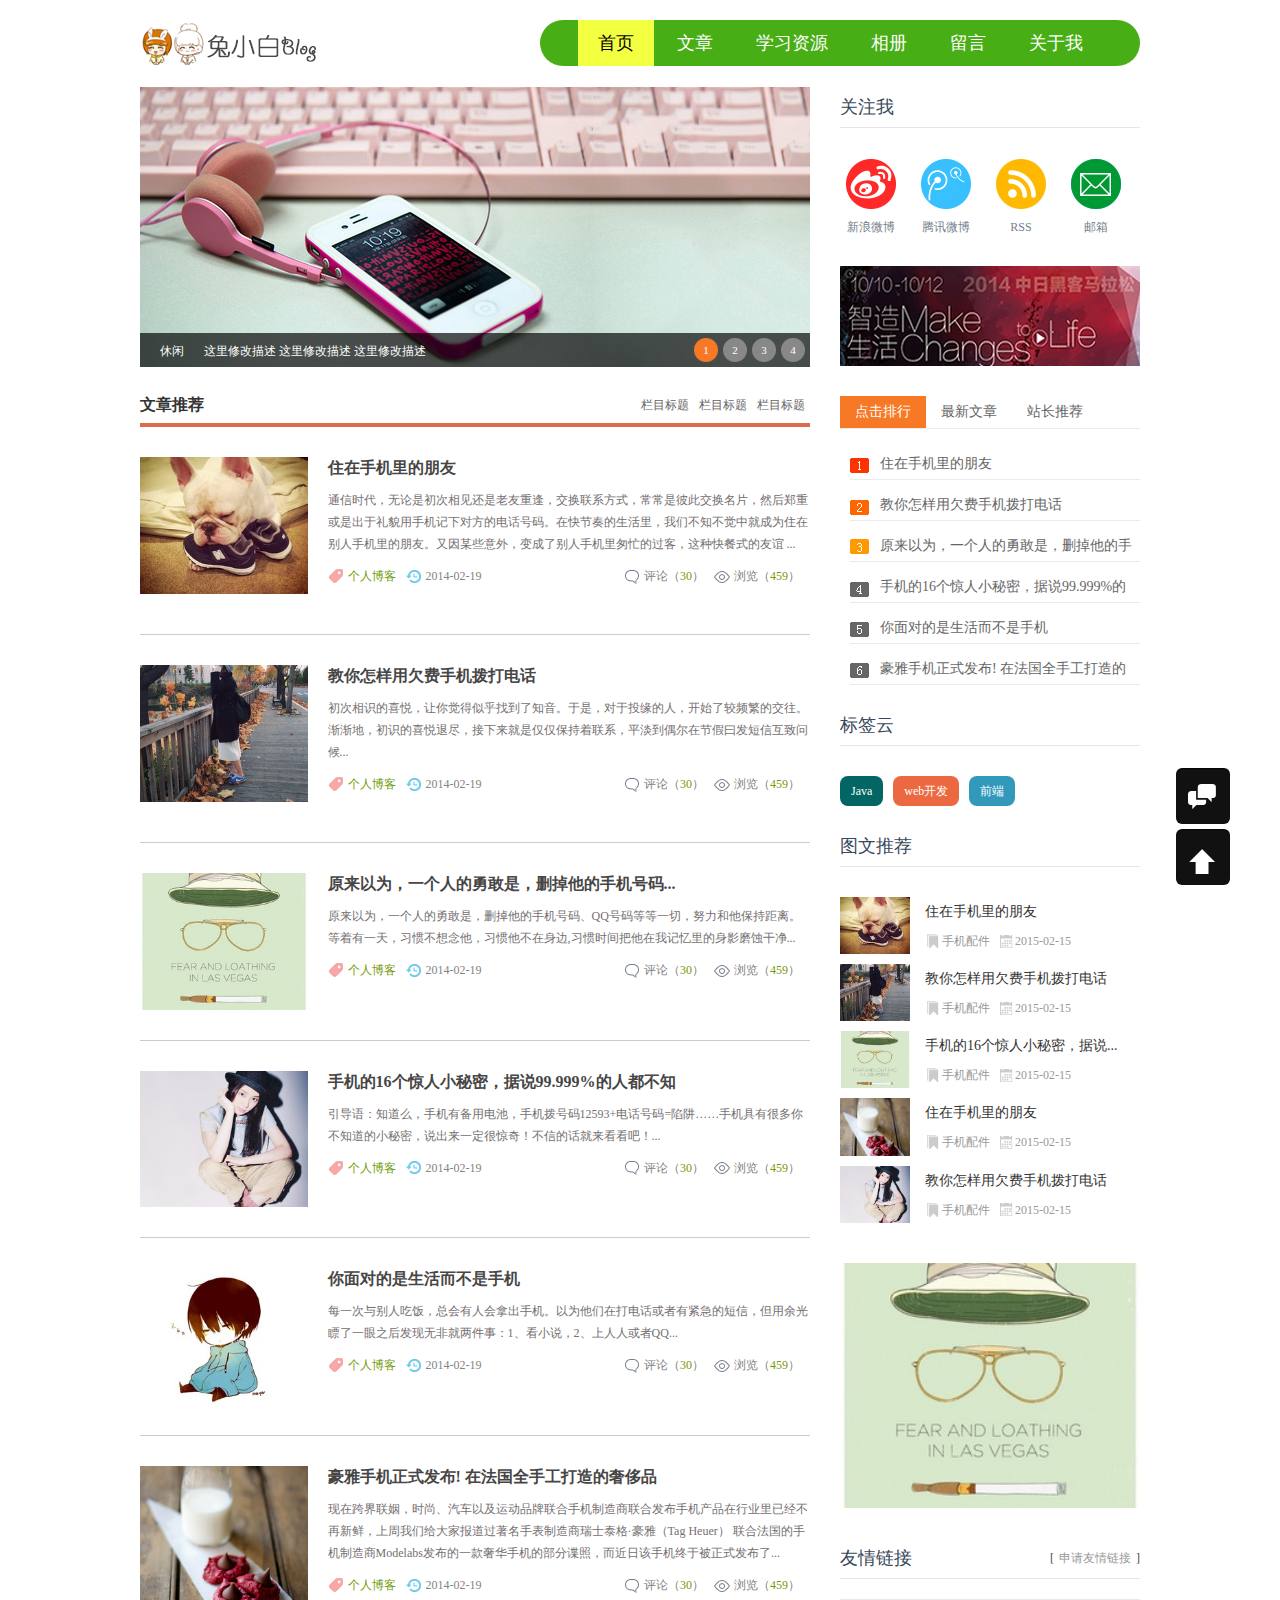
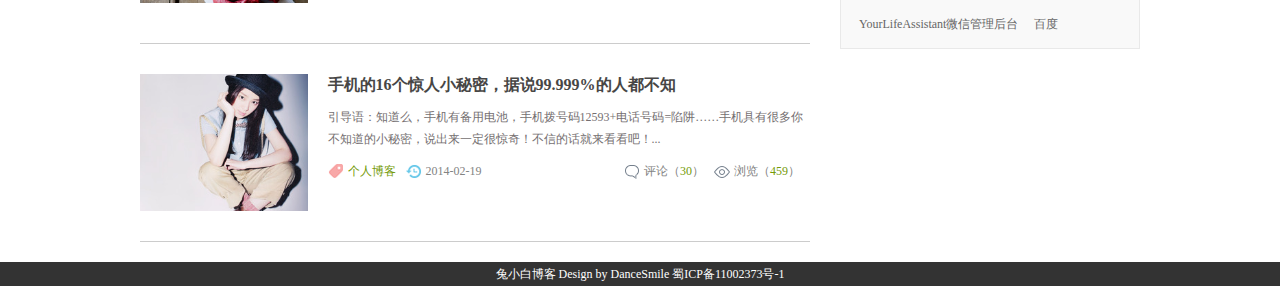
==== html/index.html @ 6f6b0cea "添加博客模版 准备开发" ====
<!doctype html>
<html>
<head>
<meta charset="gb2312">
<title>�Գ����˲���</title>
<meta name="keywords" content="" />
<meta name="description" content="" />
<link href="css/base.css" rel="stylesheet">
<link href="css/index.css" rel="stylesheet">
<script type="text/javascript" src="js/jquery.min.js"></script>
<script type="text/javascript" src="js/sliders.js"></script>
<!--[if lt IE 9]>
<script src="js/modernizr.js"></script>
<![endif]-->
<!-- ���ض������� begin -->
<script type="text/javascript" src="js/up/jquery.js"></script>
<script type="text/javascript" src="js/up/js.js"></script>
<!-- ���ض������� end-->
</head>
<body>
<header>
  <div class="logo f_l"> <a href="/"><img src="images/logo.png"></a> </div>
  <nav id="topnav" class="f_r">
    <ul>
      <a href="index.html" target="_blank">��ҳ</a> <a href="articles.html" target="_blank">����</a> <a href="a.html" target="_blank">ѧϰ��Դ</a> <a href="c.html" target="_blank">���</a> <a href="b.html" target="_blank">����</a> <a href="about_me.html" target="_self">������</a>
    </ul>
    <script src="js/nav.js"></script> 
  </nav>
</header>
<article>
  <div class="l_box f_l">
    <div class="banner">
      <div id="slide-holder">
        <div id="slide-runner"> <a href="#" target="_blank"><img id="slide-img-1" src="images/a1.jpg"  alt="" /></a> <a href="#" target="_blank"><img id="slide-img-2" src="images/a2.jpg"  alt="" /></a> <a href="#" target="_blank"><img id="slide-img-3" src="images/a3.jpg"  alt="" /></a> <a href="#" target="_blank"><img id="slide-img-4" src="images/a4.jpg"  alt="" /></a>
          <div id="slide-controls">
            <p id="slide-client" class="text"><strong></strong><span></span></p>
            <p id="slide-desc" class="text"></p>
            <p id="slide-nav"></p>
          </div>
        </div>
      </div>
      <script>
	  if(!window.slider) {
		var slider={};
	}

	slider.data= [
    {
        "id":"slide-img-1", // ��slide-runner�е�img��ǩid��Ӧ
        "client":"����",
        "desc":"�����޸����� �����޸����� �����޸�����" //�����޸�����
    },
    {
        "id":"slide-img-2",
        "client":"����",
        "desc":"add your description here"
    },
    {
        "id":"slide-img-3",
        "client":"ѧϰ",
        "desc":"add your description here"
    },
    {
        "id":"slide-img-4",
        "client":"��̸",
        "desc":"add your description here"
    } 
	];

	  </script> 
    </div>
    <!-- banner���� ���� -->
    <div class="topnews">
      <h2><span><a href="#" target="_blank">��Ŀ����</a><a href="#" target="_blank">��Ŀ����</a><a href="#" target="_blank">��Ŀ����</a></span><b>����</b>�Ƽ�</h2>
      <div class="blogs">
        <figure><img src="images/01.jpg"></figure>
        <ul>
          <h3><a href="/">ס���ֻ��������</a></h3>
          <p>ͨ��ʱ���������ǳ���������������ط꣬������ϵ��ʽ�������Ǳ˴˽�����Ƭ��Ȼ��֣�ػ��ǳ�����ò���ֻ����¶Է��ĵ绰���롣�ڿ�������������ǲ�֪�����оͳ�Ϊס�ڱ����ֻ�������ѡ�����ĳЩ���⣬����˱����ֻ����æ�Ĺ��ͣ����ֿ��ʽ������ ...</p>
          <p class="autor"><span class="lm f_l"><a href="/">���˲���</a></span><span class="dtime f_l">2014-02-19</span><span class="viewnum f_r">�����<a href="/">459</a>��</span><span class="pingl f_r">���ۣ�<a href="/">30</a>��</span></p>
        </ul>
      </div>
      <div class="blogs">
        <figure><img src="images/02.jpg"></figure>
        <ul>
          <h3><a href="/">����������Ƿ���ֻ�����绰</a></h3>
          <p>������ʶ��ϲ�ã���������ƺ��ҵ���֪�������ǣ�����ͶԵ���ˣ���ʼ�˽�Ƶ���Ľ����������أ���ʶ��ϲ���˾������������ǽ�����������ϵ��ƽ����ż���ڽڼ�Ի�����Ż����ʺ�...</p>
          <p class="autor"><span class="lm f_l"><a href="/">���˲���</a></span><span class="dtime f_l">2014-02-19</span><span class="viewnum f_r">�����<a href="/">459</a>��</span><span class="pingl f_r">���ۣ�<a href="/">30</a>��</span></p>
        </ul>
      </div>
      <div class="blogs">
        <figure><img src="images/03.jpg"></figure>
        <ul>
          <h3><a href="/">ԭ����Ϊ��һ���˵��¸��ǣ�ɾ�������ֻ�����...</a></h3>
          <p>ԭ����Ϊ��һ���˵��¸��ǣ�ɾ�������ֻ����롢QQ����ȵ�һ�У�Ŭ���������־��롣������һ�죬ϰ�߲���������ϰ������������,ϰ��ʱ��������Ҽ��������Ӱĥʴ�ɾ�... </p>
          <p class="autor"><span class="lm f_l"><a href="/">���˲���</a></span><span class="dtime f_l">2014-02-19</span><span class="viewnum f_r">�����<a href="/">459</a>��</span><span class="pingl f_r">���ۣ�<a href="/">30</a>��</span></p>
        </ul>
      </div>
      <div class="blogs">
        <figure><img src="images/04.jpg"></figure>
        <ul>
          <h3><a href="/">�ֻ���16������С���ܣ���˵99.999%���˶���֪</a></h3>
          <p>�����֪��ô���ֻ��б��õ�أ��ֻ�������12593+�绰����=���塭���ֻ����кܶ��㲻֪����С���ܣ�˵����һ���ܾ��棡���ŵĻ����������ɣ�...</p>
          <p class="autor"><span class="lm f_l"><a href="/">���˲���</a></span><span class="dtime f_l">2014-02-19</span><span class="viewnum f_r">�����<a href="/">459</a>��</span><span class="pingl f_r">���ۣ�<a href="/">30</a>��</span></p>
        </ul>
      </div>
      <div class="blogs">
        <figure><img src="images/05.jpg"></figure>
        <ul>
          <h3><a href="/">����Ե�������������ֻ�</a></h3>
          <p>ÿһ������˳Է����ܻ����˻��ó��ֻ�����Ϊ�����ڴ�绰�����н����Ķ��ţ�����������һ��֮�����޷Ǿ������£�1����С˵��2�������˻���QQ...</p>
          <p class="autor"><span class="lm f_l"><a href="/">���˲���</a></span><span class="dtime f_l">2014-02-19</span><span class="viewnum f_r">�����<a href="/">459</a>��</span><span class="pingl f_r">���ۣ�<a href="/">30</a>��</span></p>
        </ul>
      </div>
      <div class="blogs">
        <figure><img src="images/06.jpg"></figure>
        <ul>
          <h3><a href="/">�����ֻ���ʽ����! �ڷ���ȫ�ֹ�������ݳ�Ʒ</a></h3>
          <p>���ڿ��������ʱ�С������Լ��˶�Ʒ�������ֻ����������Ϸ����ֻ���Ʒ����ҵ���Ѿ��������ʣ��������Ǹ���ұ����������ֱ���������ʿ̩�񡤺��ţ�Tag Heuer�� ���Ϸ������ֻ�������Modelabs������һ���ݻ��ֻ��Ĳ��ֵ��գ������ո��ֻ����ڱ���ʽ������...</p>
          <p class="autor"><span class="lm f_l"><a href="/">���˲���</a></span><span class="dtime f_l">2014-02-19</span><span class="viewnum f_r">�����<a href="/">459</a>��</span><span class="pingl f_r">���ۣ�<a href="/">30</a>��</span></p>
        </ul>
      </div>
      <div class="blogs">
        <figure><img src="images/04.jpg"></figure>
        <ul>
          <h3><a href="/">�ֻ���16������С���ܣ���˵99.999%���˶���֪</a></h3>
          <p>�����֪��ô���ֻ��б��õ�أ��ֻ�������12593+�绰����=���塭���ֻ����кܶ��㲻֪����С���ܣ�˵����һ���ܾ��棡���ŵĻ����������ɣ�...</p>
          <p class="autor"><span class="lm f_l"><a href="/">���˲���</a></span><span class="dtime f_l">2014-02-19</span><span class="viewnum f_r">�����<a href="/">459</a>��</span><span class="pingl f_r">���ۣ�<a href="/">30</a>��</span></p>
        </ul>
      </div>
    </div>
  </div>
  <div class="r_box f_r">
    <div class="tit01">
      <h3>��ע��</h3>
      <div class="gzwm">
        <ul>
          <li><a class="xlwb" href="#" target="_blank">����΢��</a></li>
          <li><a class="txwb" href="#" target="_blank">��Ѷ΢��</a></li>
          <li><a class="rss" href="portal.php?mod=rss" target="_blank">RSS</a></li>
          <li><a class="wx" href="mailto:admin@admin.com">����</a></li>
        </ul>
      </div>
    </div>
    <!--tit01 end-->
    <div class="ad300x100"> <img src="images/ad300x100.jpg"> </div>
    <div class="moreSelect" id="lp_right_select"> 
      <script>
window.onload = function ()
{
	var oLi = document.getElementById("tab").getElementsByTagName("li");
	var oUl = document.getElementById("ms-main").getElementsByTagName("div");
	
	for(var i = 0; i < oLi.length; i++)
	{
		oLi[i].index = i;
		oLi[i].onmouseover = function ()
		{
			for(var n = 0; n < oLi.length; n++) oLi[n].className="";
			this.className = "cur";
			for(var n = 0; n < oUl.length; n++) oUl[n].style.display = "none";
			oUl[this.index].style.display = "block"
		}	
	}
}
</script>
      <div class="ms-top">
        <ul class="hd" id="tab">
          <li class="cur"><a href="/">�������</a></li>
          <li><a href="/">��������</a></li>
          <li><a href="/">վ���Ƽ�</a></li>
        </ul>
      </div>
      <div class="ms-main" id="ms-main">
        <div style="display: block;" class="bd bd-news" >
          <ul>
            <li><a href="#" target="_blank">ס���ֻ��������</a></li>
            <li><a href="#" target="_blank">����������Ƿ���ֻ�����绰</a></li>
            <li><a href="#" target="_blank">ԭ����Ϊ��һ���˵��¸��ǣ�ɾ�������ֻ�����...</a></li>
            <li><a href="#" target="_blank">�ֻ���16������С���ܣ���˵99.999%���˶���֪</a></li>
            <li><a href="#" target="_blank">����Ե�������������ֻ�</a></li>
            <li><a href="#" target="_blank">�����ֻ���ʽ����! �ڷ���ȫ�ֹ�������ݳ�Ʒ</a></li>
          </ul>
        </div>
        <div  class="bd bd-news">
          <ul>
            <li><a href="#" target="_blank">ԭ����Ϊ��һ���˵��¸��ǣ�ɾ�������ֻ�����...</a></li>
            <li><a href="#" target="_blank">�ֻ���16������С���ܣ���˵99.999%���˶���֪</a></li>
            <li><a href="#" target="_blank">ס���ֻ��������</a></li>
            <li><a href="#" target="_blank">����������Ƿ���ֻ�����绰</a></li>
            <li><a href="#" target="_blank">����Ե�������������ֻ�</a></li>
            <li><a href="#" target="_blank">�����ֻ���ʽ����! �ڷ���ȫ�ֹ�������ݳ�Ʒ</a></li>
          </ul>
        </div>
        <div class="bd bd-news">
          <ul>
            <li><a href="#" target="_blank">�ֻ���16������С���ܣ���˵99.999%���˶���֪</a></li>
            <li><a href="#" target="_blank">����Ե�������������ֻ�</a></li>
            <li><a href="#" target="_blank">ס���ֻ��������</a></li>
            <li><a href="#" target="_blank">�����ֻ���ʽ����! �ڷ���ȫ�ֹ�������ݳ�Ʒ</a></li>
            <li><a href="#" target="_blank">����������Ƿ���ֻ�����绰</a></li>
            <li><a href="#" target="_blank">ԭ����Ϊ��һ���˵��¸��ǣ�ɾ�������ֻ�����...</a></li>
          </ul>
        </div>
      </div>
      <!--ms-main end --> 
    </div>
    <!--�л��� moreSelect end -->
    
    <div class="cloud">
      <h3>��ǩ��</h3>
      <ul>
        <li><a href="/">Java</a></li>
        <li><a href="/">web����</a></li>
        <li><a href="/">ǰ��</a></li>
      </ul>
    </div>
    <div class="tuwen">
      <h3>ͼ���Ƽ�</h3>
      <ul>
        <li><a href="/"><img src="images/01.jpg"><b>ס���ֻ��������</b></a>
          <p><span class="tulanmu"><a href="/">�ֻ����</a></span><span class="tutime">2015-02-15</span></p>
        </li>
        <li><a href="/"><img src="images/02.jpg"><b>����������Ƿ���ֻ�����绰</b></a>
          <p><span class="tulanmu"><a href="/">�ֻ����</a></span><span class="tutime">2015-02-15</span></p>
        </li>
        <li><a href="#" title="�ֻ���16������С���ܣ���˵99.999%���˶���֪"><img src="images/03.jpg"><b>�ֻ���16������С���ܣ���˵...</b></a>
          <p><span class="tulanmu"><a href="/">�ֻ����</a></span><span class="tutime">2015-02-15</span></p>
        </li>
        <li><a href="/"><img src="images/06.jpg"><b>ס���ֻ��������</b></a>
          <p><span class="tulanmu"><a href="/">�ֻ����</a></span><span class="tutime">2015-02-15</span></p>
        </li>
        <li><a href="/"><img src="images/04.jpg"><b>����������Ƿ���ֻ�����绰</b></a>
          <p><span class="tulanmu"><a href="/">�ֻ����</a></span><span class="tutime">2015-02-15</span></p>
        </li>
      </ul>
    </div>
    <div class="ad"> <img src="images/03.jpg"> </div>
    <div class="links">
      <h3><span>[<a href="#">������������</a>]</span>��������</h3>
      <ul>
        <li><a href="http://amazon.vicp.io/WeChat/" target="_blank">YourLifeAssistant΢�Ź�����̨</a></li>
        <li><a href="https://www.baidu.com" target="_blank">�ٶ�</a></li>
      </ul>
    </div>
  </div>
  <!--r_box end --> 
</article>
<footer>
  <p class="ft-copyright">��С�ײ��� Design by DanceSmile ��ICP��11002373��-1</p>
  <div id="tbox"> <a id="togbook" href="/"></a> <a id="gotop" href="javascript:void(0)"></a> </div>
</footer>
</body>
</html>
---- html/css/base.css ----
@charset "gb2312";
/* ����css */
* { margin: 0; padding: 0 }
body { font: 12px/1.5 'Microsoft Yahei', 'Simsun'; color: #666666; background: #fff }
img { border: 0; display: block }
ul { list-style: none; }
h1, h2, h3, h4, h5, h6 { font-size: 100%; font-weight: normal; }
a { outline: none; }
a:link, a:visited { text-decoration: none; color: #666 }
a:hover { text-decoration: none; }
.clear { clear: both; }
.blank { height: 5px; overflow: hidden; width: 100%; margin: auto; clear: both }
.f_l { float: left }
.f_r { float: right }
.l_box { width: 670px; }
.r_box { width: 300px; }
/* ͷ����Ϣ */
header { width: 1000px; margin: 20px auto; overflow: hidden; clear: both; }
#topnav { width: 60%; background: #48AE15; height: 46px; line-height: 46px; text-align: center; border-radius: 46px; }
#topnav a { display: inline-block; font-size: 18px; font-family: "Microsoft Yahei", Arial, Helvetica, sans-serif; padding: 0 20px; }
#topnav a:hover { background: #fff; color: #000; }
#topnav a { color: #FFF }
#topnav_current { background: #F3FF41; }/* ����ѡ����ɫ */
a#topnav_current { color: #000 }
article { width: 1000px; margin: 20px auto; }
/*footer*/
footer { background: #333; width: 100%; clear: both; text-align: center; }
.ft-copyright { color: #fff; line-height: 24px; }
.ft-list { background: url(../images/ft-wx-s.png) no-repeat right; height: 100px }
/*���ض���*/
*html { background-image: url(about:blank); background-attachment: fixed; }/*���IE6�¹�������������*/
#tbox { width: 54px; float: right; position: fixed; right: 50px; bottom: 15px; _position: absolute; _bottom: auto; _top:expression(eval(document.documentElement.scrollTop+document.documentElement.clientHeight-this.offsetHeight-(parseInt(this.currentStyle.marginTop, 10)||0)-(parseInt(this.currentStyle.marginBottom, 10)||0)));
_margin-bottom: 15px; }/*���IE6�²����� position:fixed ������*/
#togbook, #gotop { width: 54px; height: 56px; display: block; background: url(../images/icons.png) no-repeat #111; box-shadow: 0px 1px 0px rgba(255,255,255,.1), inset 0px 1px 1px rgba(0,0,0,.7); border-radius: 6px; }
#togbook { margin: 5px 0; background-position: 10px -36px; }
#gotop { background-position: 12px 10px; }
#togbook:hover, #gotop:hover { opacity: 0.5 }
/*��ǩ��*/
.cloud { width: 100%; clear: both; overflow: hidden }
.cloud h3 { line-height: 40px; color: #38485A; font-size: 18px; border-bottom: 1px solid #E6E6E6; height: 40px; }
.cloud ul { margin: 20px 0 }
.cloud ul li { line-height: 24px; height: 24px; display: block; background: #999; float: left; padding: 3px 11px; margin: 10px 10px 0 0; border-radius: 8px; -moz-transition: all 0.5s; -webkit-transition: all 0.5s; -o-transition: all 0.5s; transition: all 0.5s; }
.cloud ul li a { color: #FFF }
.cloud ul li:nth-child(8n-7) { background: #8A9B0F }
.cloud ul li:nth-child(8n-6) { background: #EB6841 }
.cloud ul li:nth-child(8n-5) { background: #3FB8AF }
.cloud ul li:nth-child(8n-4) { background: #FE4365 }
.cloud ul li:nth-child(8n-3) { background: #FC9D9A }
.cloud ul li:nth-child(8n-2) { background: #EDC951 }
.cloud ul li:nth-child(8n-1) { background: #C8C8A9 }
.cloud ul li:nth-child(8n) { background: #83AF9B }
.cloud ul li:first-child { background: #036564 }
.cloud ul li:last-child { background: #3299BB }
.cloud ul li:hover { border-radius: 0; text-shadow: #000 1px 1px 1px }
/* �л��� */
.moreSelect { width: 100%; margin: 30px 0 20px 0; overflow: hidden }
.ms-top { height: 32px; border-bottom: solid 1px #EAEAEA; font-size: 14px }
#tab li a { float: left; height: 32px; cursor: pointer; line-height: 32px; list-style-type: none; padding: 0 15px; }
#tab li.cur a { color: #fff; background: #f77825; }
.bd { display: none }
.bd-news ul { padding: 10px 0 0 10px; background: url(../images/ph2.png) no-repeat 10px 29px; }
.bd-news ul li { border-bottom: solid 1px #EAEAEA; line-height: 30px; height: 30px; overflow: hidden; font-size: 14px; padding: 10px 0 0 30px; }
.bd-news ul li a { display: block; }
.bd-news ul li a:hover { color: #000; }
.bd-news ul li:hover { border-bottom: #000 1px solid; }/* ������ȥ��Ч�� */
---- html/css/index.css ----
@charset "gb2312";
/* �õ�Ƭ */
.banner { height : 280px; width : 670px; overflow : hidden; }
#slide-runner { height : 280px; width : 670px; overflow : hidden; position : absolute; }
#slide-holder img { position : absolute; }
#slide-controls { left : 0; bottom : 0px; width : 670px; height : 34px; display : none; position : absolute; background : url(../images/slide-bg.png) 0 0; }
#slide-controls p.text { float : left; color : #fff; display : inline; line-height : 16px; margin : 10px 0 0 20px; }
#slide-controls p#slide-nav { float : right; height : 24px; display : inline; margin : 5px 0px 0 0; }
#slide-controls p#slide-nav a { float : left; width : 24px; height : 24px; display : inline; font-size : 11px; margin : 0 5px 0 0; line-height : 24px; text-align : center; color: #fff }
#slide-controls p#slide-nav a.on { background-position : 0 -24px; }
#slide-controls p#slide-nav a { background-image : url(../images/silde-nav.png); }
/*�������б�*/
.topnews { margin: 20px 0; }
.topnews h2 { font-size: 16px; font-weight: bold; line-height: 36px; color: #333; border-bottom: #db6d4c 4px solid; }
.topnews h2 b { }
.topnews h2 span { float: right; font-size: 12px; font-weight: normal; }
.topnews h2 span a { display: inline-block; padding: 0 5px; }
.topnews h2 span a:hover { color: #000 }
.blogs { padding: 30px 0; position: relative; border-bottom: #CCC 1px solid; overflow: hidden }
.blogs h3 { font-size: 16px; font-weight: bold; transition: all .5s; margin-bottom: 10px }
.blogs h3 a { color: #474645; }
.blogs h3 a:hover { color: #066; text-decoration: underline }
.blogs figure { float: left; width: 25%; overflow: hidden; }
.blogs figure img { width: 100%; margin: auto; -moz-transition: all 0.5s; -webkit-transition: all 0.5s; -o-transition: all 0.5s; transition: all 0.5s; }
.blogs figure:hover img { -moz-transform: scale(1.1); -webkit-transform: scale(1.1); -o-transform: scale(1.1); -ms-transform: scale(1.1); }
.blogs ul { float: right; line-height: 22px; width: 72%; color: #756F71;}
.autor { overflow: hidden; clear: both; margin: 10px 0; display: inline-block; color: #838383; width: 100%;  }
.autor span { margin: 0 10px 0 0; padding-left: 20px }
.autor span a { color: #759b08; }
.autor span a:hover { text-decoration: underline }
.lm { background: url(../images/newsbg01.png) no-repeat left center }
.dtime { background: url(../images/newsbg02.png) no-repeat left center }
.viewnum { background: url(../images/newsbg04.png) no-repeat left center }
.pingl { background: url(../images/newsbg03.png) no-repeat left center }
.tit01 h3 { line-height: 40px; color: #38485A; font-size: 18px; border-bottom: 1px solid #E6E6E6; height: 40px }
/* ��ע����ʽ */
.gzwm ul { width: 100%; margin: 30px 0; overflow: hidden }
.gzwm li { width: 52px; margin: 0 18px 0 5px; float: left; }
.gzwm li a { color: #747F8C; width: 52px; text-align: center; padding-top: 60px; float: left; }
.gzwm .rss { background: url(../images/ico_04_1.jpg) no-repeat scroll 0% 0% transparent; }
.gzwm .rss:hover { color: #000; background: url(../images/ico_04.png) no-repeat scroll 0% 0% transparent; }
.gzwm .xlwb { background: url(../images/ico_05_1.jpg) no-repeat scroll 0% 0% transparent; }
.gzwm .xlwb:hover { color: #000; background: url(../images/ico_05.png) no-repeat scroll 0% 0% transparent; }
.gzwm .txwb { background: url(../images/ico_06_1.jpg) no-repeat scroll 0% 0% transparent; }
.gzwm .txwb:hover { color: #000; background: url(../images/ico_06.png) no-repeat scroll 0% 0% transparent; }
.gzwm .wx { background: url(../images/ico_07_1.jpg) no-repeat scroll 0% 0% transparent; }
.gzwm .wx:hover { color: #000; background: url(../images/ico_07.png) no-repeat scroll 0% 0% transparent; }
/*ͼ���б�*/
.tuwen { width: 100%; clear: both; overflow: hidden; margin: 20px 0 }
.tuwen h3 { line-height: 40px; color: #38485A; font-size: 18px; border-bottom: 1px solid #E6E6E6; height: 40px; margin-bottom: 30px }
.tuwen li { overflow: hidden; clear: both; margin-bottom: 10px }
.tuwen li img { width: 70px; float: left; margin-right: 15px }
.tuwen li b { overflow: hidden; width: 100%; font-weight: normal; color: #333; font-size: 14px; line-height: 30px }
.tuwen li a b:hover { text-decoration: underline; color: #F60 }
.tuwen li span { color: #999; margin-right: 10px }
.tuwen p { margin-top: 5px }
.tulanmu { background: url(../images/lanmbq.png) no-repeat center left; padding-left: 17px }
.tulanmu a { color: #999; }
.tulanmu a:hover { color: #066 }
.tutime { background: url(../images/datepng.png) no-repeat left center; padding-left: 15px }
.tuwen li:hover { background: #f4f3f3 }
/*��ҳ�Ҳ��� 300*/
.ad { width: 300px; overflow: hidden; margin: 30px 0 }
.ad img { width: 300px; }
/*��������*/
.links { width: 100%; overflow: hidden; clear: both }
.links h3 { line-height: 40px; color: #38485A; font-size: 18px; border-bottom: 1px solid #E6E6E6; height: 40px; margin-bottom: 20px }
.links h3 span { float: right; font-size: 12px; }
.links h3 span a { color: #999; padding: 0 5px }
.links h3 span a:hover { color: #F60; text-decoration: underline }
.links ul { background: #f9f9f9; padding: 10px; overflow: hidden; border: #e9e9e9 1px solid }
.links ul li { float: left; padding: 5px 8px }
.links ul li a:hover { color: #000 }
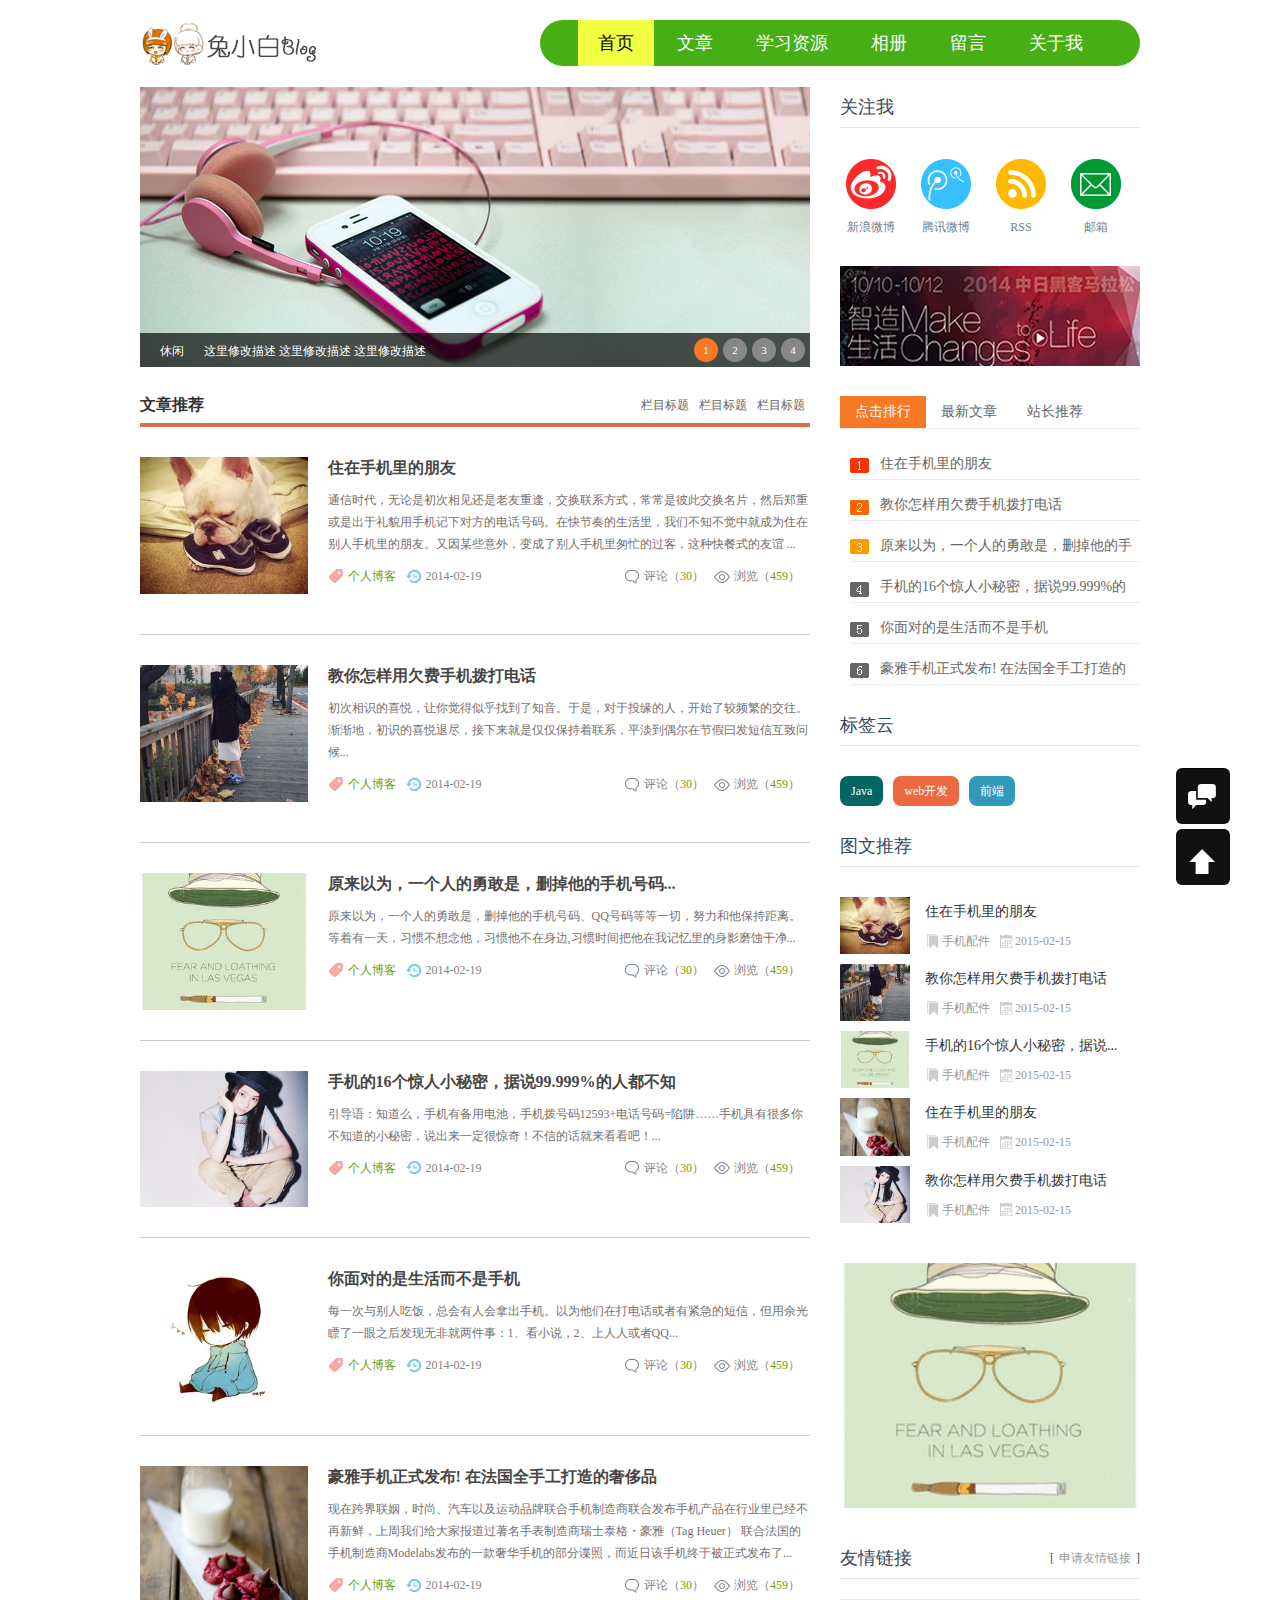
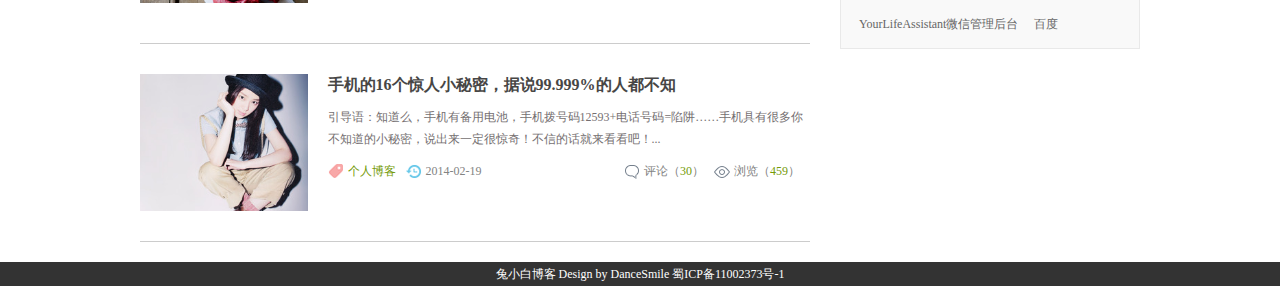
==== commit d4b02db5: "添加博客模版 准备开发" ====
--- a/html/index.html
+++ b/html/index.html
@@ -1,8 +1,8 @@
 <!doctype html>
 <html>
 <head>
-<meta charset="gb2312">
-<title>�Գ����˲���</title>
+<meta charset="utf-8">
+<title>赵超个人博客</title>
 <meta name="keywords" content="" />
 <meta name="description" content="" />
 <link href="css/base.css" rel="stylesheet">
@@ -12,17 +12,17 @@
 <!--[if lt IE 9]>
 <script src="js/modernizr.js"></script>
 <![endif]-->
-<!-- ���ض������� begin -->
+<!-- 返回顶部调用 begin -->
 <script type="text/javascript" src="js/up/jquery.js"></script>
 <script type="text/javascript" src="js/up/js.js"></script>
-<!-- ���ض������� end-->
+<!-- 返回顶部调用 end-->
 </head>
 <body>
 <header>
   <div class="logo f_l"> <a href="/"><img src="images/logo.png"></a> </div>
   <nav id="topnav" class="f_r">
     <ul>
-      <a href="index.html" target="_blank">��ҳ</a> <a href="articles.html" target="_blank">����</a> <a href="a.html" target="_blank">ѧϰ��Դ</a> <a href="c.html" target="_blank">���</a> <a href="b.html" target="_blank">����</a> <a href="about_me.html" target="_self">������</a>
+      <a href="index.html" target="_blank">首页</a> <a href="articles.html" target="_blank">文章</a> <a href="a.html" target="_blank">学习资源</a> <a href="c.html" target="_blank">相册</a> <a href="b.html" target="_blank">留言</a> <a href="about_me.html" target="_self">关于我</a>
     </ul>
     <script src="js/nav.js"></script> 
   </nav>
@@ -46,99 +46,99 @@
 
 	slider.data= [
     {
-        "id":"slide-img-1", // ��slide-runner�е�img��ǩid��Ӧ
-        "client":"����",
-        "desc":"�����޸����� �����޸����� �����޸�����" //�����޸�����
+        "id":"slide-img-1", // 与slide-runner中的img标签id对应
+        "client":"休闲",
+        "desc":"这里修改描述 这里修改描述 这里修改描述" //这里修改描述
     },
     {
         "id":"slide-img-2",
-        "client":"����",
+        "client":"娱乐",
         "desc":"add your description here"
     },
     {
         "id":"slide-img-3",
-        "client":"ѧϰ",
+        "client":"学习",
         "desc":"add your description here"
     },
     {
         "id":"slide-img-4",
-        "client":"��̸",
+        "client":"杂谈",
         "desc":"add your description here"
     } 
 	];
 
 	  </script> 
     </div>
-    <!-- banner���� ���� -->
+    <!-- banner代码 结束 -->
     <div class="topnews">
-      <h2><span><a href="#" target="_blank">��Ŀ����</a><a href="#" target="_blank">��Ŀ����</a><a href="#" target="_blank">��Ŀ����</a></span><b>����</b>�Ƽ�</h2>
+      <h2><span><a href="#" target="_blank">栏目标题</a><a href="#" target="_blank">栏目标题</a><a href="#" target="_blank">栏目标题</a></span><b>文章</b>推荐</h2>
       <div class="blogs">
         <figure><img src="images/01.jpg"></figure>
         <ul>
-          <h3><a href="/">ס���ֻ��������</a></h3>
-          <p>ͨ��ʱ���������ǳ���������������ط꣬������ϵ��ʽ�������Ǳ˴˽�����Ƭ��Ȼ��֣�ػ��ǳ�����ò���ֻ����¶Է��ĵ绰���롣�ڿ�������������ǲ�֪�����оͳ�Ϊס�ڱ����ֻ�������ѡ�����ĳЩ���⣬����˱����ֻ����æ�Ĺ��ͣ����ֿ��ʽ������ ...</p>
-          <p class="autor"><span class="lm f_l"><a href="/">���˲���</a></span><span class="dtime f_l">2014-02-19</span><span class="viewnum f_r">�����<a href="/">459</a>��</span><span class="pingl f_r">���ۣ�<a href="/">30</a>��</span></p>
+          <h3><a href="/">住在手机里的朋友</a></h3>
+          <p>通信时代，无论是初次相见还是老友重逢，交换联系方式，常常是彼此交换名片，然后郑重或是出于礼貌用手机记下对方的电话号码。在快节奏的生活里，我们不知不觉中就成为住在别人手机里的朋友。又因某些意外，变成了别人手机里匆忙的过客，这种快餐式的友谊 ...</p>
+          <p class="autor"><span class="lm f_l"><a href="/">个人博客</a></span><span class="dtime f_l">2014-02-19</span><span class="viewnum f_r">浏览（<a href="/">459</a>）</span><span class="pingl f_r">评论（<a href="/">30</a>）</span></p>
         </ul>
       </div>
       <div class="blogs">
         <figure><img src="images/02.jpg"></figure>
         <ul>
-          <h3><a href="/">����������Ƿ���ֻ�����绰</a></h3>
-          <p>������ʶ��ϲ�ã���������ƺ��ҵ���֪�������ǣ�����ͶԵ���ˣ���ʼ�˽�Ƶ���Ľ����������أ���ʶ��ϲ���˾������������ǽ�����������ϵ��ƽ����ż���ڽڼ�Ի�����Ż����ʺ�...</p>
-          <p class="autor"><span class="lm f_l"><a href="/">���˲���</a></span><span class="dtime f_l">2014-02-19</span><span class="viewnum f_r">�����<a href="/">459</a>��</span><span class="pingl f_r">���ۣ�<a href="/">30</a>��</span></p>
+          <h3><a href="/">教你怎样用欠费手机拨打电话</a></h3>
+          <p>初次相识的喜悦，让你觉得似乎找到了知音。于是，对于投缘的人，开始了较频繁的交往。渐渐地，初识的喜悦退尽，接下来就是仅仅保持着联系，平淡到偶尔在节假曰发短信互致问候...</p>
+          <p class="autor"><span class="lm f_l"><a href="/">个人博客</a></span><span class="dtime f_l">2014-02-19</span><span class="viewnum f_r">浏览（<a href="/">459</a>）</span><span class="pingl f_r">评论（<a href="/">30</a>）</span></p>
         </ul>
       </div>
       <div class="blogs">
         <figure><img src="images/03.jpg"></figure>
         <ul>
-          <h3><a href="/">ԭ����Ϊ��һ���˵��¸��ǣ�ɾ�������ֻ�����...</a></h3>
-          <p>ԭ����Ϊ��һ���˵��¸��ǣ�ɾ�������ֻ����롢QQ����ȵ�һ�У�Ŭ���������־��롣������һ�죬ϰ�߲���������ϰ������������,ϰ��ʱ��������Ҽ��������Ӱĥʴ�ɾ�... </p>
-          <p class="autor"><span class="lm f_l"><a href="/">���˲���</a></span><span class="dtime f_l">2014-02-19</span><span class="viewnum f_r">�����<a href="/">459</a>��</span><span class="pingl f_r">���ۣ�<a href="/">30</a>��</span></p>
+          <h3><a href="/">原来以为，一个人的勇敢是，删掉他的手机号码...</a></h3>
+          <p>原来以为，一个人的勇敢是，删掉他的手机号码、QQ号码等等一切，努力和他保持距离。等着有一天，习惯不想念他，习惯他不在身边,习惯时间把他在我记忆里的身影磨蚀干净... </p>
+          <p class="autor"><span class="lm f_l"><a href="/">个人博客</a></span><span class="dtime f_l">2014-02-19</span><span class="viewnum f_r">浏览（<a href="/">459</a>）</span><span class="pingl f_r">评论（<a href="/">30</a>）</span></p>
         </ul>
       </div>
       <div class="blogs">
         <figure><img src="images/04.jpg"></figure>
         <ul>
-          <h3><a href="/">�ֻ���16������С���ܣ���˵99.999%���˶���֪</a></h3>
-          <p>�����֪��ô���ֻ��б��õ�أ��ֻ�������12593+�绰����=���塭���ֻ����кܶ��㲻֪����С���ܣ�˵����һ���ܾ��棡���ŵĻ����������ɣ�...</p>
-          <p class="autor"><span class="lm f_l"><a href="/">���˲���</a></span><span class="dtime f_l">2014-02-19</span><span class="viewnum f_r">�����<a href="/">459</a>��</span><span class="pingl f_r">���ۣ�<a href="/">30</a>��</span></p>
+          <h3><a href="/">手机的16个惊人小秘密，据说99.999%的人都不知</a></h3>
+          <p>引导语：知道么，手机有备用电池，手机拨号码12593+电话号码=陷阱……手机具有很多你不知道的小秘密，说出来一定很惊奇！不信的话就来看看吧！...</p>
+          <p class="autor"><span class="lm f_l"><a href="/">个人博客</a></span><span class="dtime f_l">2014-02-19</span><span class="viewnum f_r">浏览（<a href="/">459</a>）</span><span class="pingl f_r">评论（<a href="/">30</a>）</span></p>
         </ul>
       </div>
       <div class="blogs">
         <figure><img src="images/05.jpg"></figure>
         <ul>
-          <h3><a href="/">����Ե�������������ֻ�</a></h3>
-          <p>ÿһ������˳Է����ܻ����˻��ó��ֻ�����Ϊ�����ڴ�绰�����н����Ķ��ţ�����������һ��֮�����޷Ǿ������£�1����С˵��2�������˻���QQ...</p>
-          <p class="autor"><span class="lm f_l"><a href="/">���˲���</a></span><span class="dtime f_l">2014-02-19</span><span class="viewnum f_r">�����<a href="/">459</a>��</span><span class="pingl f_r">���ۣ�<a href="/">30</a>��</span></p>
+          <h3><a href="/">你面对的是生活而不是手机</a></h3>
+          <p>每一次与别人吃饭，总会有人会拿出手机。以为他们在打电话或者有紧急的短信，但用余光瞟了一眼之后发现无非就两件事：1、看小说，2、上人人或者QQ...</p>
+          <p class="autor"><span class="lm f_l"><a href="/">个人博客</a></span><span class="dtime f_l">2014-02-19</span><span class="viewnum f_r">浏览（<a href="/">459</a>）</span><span class="pingl f_r">评论（<a href="/">30</a>）</span></p>
         </ul>
       </div>
       <div class="blogs">
         <figure><img src="images/06.jpg"></figure>
         <ul>
-          <h3><a href="/">�����ֻ���ʽ����! �ڷ���ȫ�ֹ�������ݳ�Ʒ</a></h3>
-          <p>���ڿ��������ʱ�С������Լ��˶�Ʒ�������ֻ����������Ϸ����ֻ���Ʒ����ҵ���Ѿ��������ʣ��������Ǹ���ұ����������ֱ���������ʿ̩�񡤺��ţ�Tag Heuer�� ���Ϸ������ֻ�������Modelabs������һ���ݻ��ֻ��Ĳ��ֵ��գ������ո��ֻ����ڱ���ʽ������...</p>
-          <p class="autor"><span class="lm f_l"><a href="/">���˲���</a></span><span class="dtime f_l">2014-02-19</span><span class="viewnum f_r">�����<a href="/">459</a>��</span><span class="pingl f_r">���ۣ�<a href="/">30</a>��</span></p>
+          <h3><a href="/">豪雅手机正式发布! 在法国全手工打造的奢侈品</a></h3>
+          <p>现在跨界联姻，时尚、汽车以及运动品牌联合手机制造商联合发布手机产品在行业里已经不再新鲜，上周我们给大家报道过著名手表制造商瑞士泰格・豪雅（Tag Heuer） 联合法国的手机制造商Modelabs发布的一款奢华手机的部分谍照，而近日该手机终于被正式发布了...</p>
+          <p class="autor"><span class="lm f_l"><a href="/">个人博客</a></span><span class="dtime f_l">2014-02-19</span><span class="viewnum f_r">浏览（<a href="/">459</a>）</span><span class="pingl f_r">评论（<a href="/">30</a>）</span></p>
         </ul>
       </div>
       <div class="blogs">
         <figure><img src="images/04.jpg"></figure>
         <ul>
-          <h3><a href="/">�ֻ���16������С���ܣ���˵99.999%���˶���֪</a></h3>
-          <p>�����֪��ô���ֻ��б��õ�أ��ֻ�������12593+�绰����=���塭���ֻ����кܶ��㲻֪����С���ܣ�˵����һ���ܾ��棡���ŵĻ����������ɣ�...</p>
-          <p class="autor"><span class="lm f_l"><a href="/">���˲���</a></span><span class="dtime f_l">2014-02-19</span><span class="viewnum f_r">�����<a href="/">459</a>��</span><span class="pingl f_r">���ۣ�<a href="/">30</a>��</span></p>
+          <h3><a href="/">手机的16个惊人小秘密，据说99.999%的人都不知</a></h3>
+          <p>引导语：知道么，手机有备用电池，手机拨号码12593+电话号码=陷阱……手机具有很多你不知道的小秘密，说出来一定很惊奇！不信的话就来看看吧！...</p>
+          <p class="autor"><span class="lm f_l"><a href="/">个人博客</a></span><span class="dtime f_l">2014-02-19</span><span class="viewnum f_r">浏览（<a href="/">459</a>）</span><span class="pingl f_r">评论（<a href="/">30</a>）</span></p>
         </ul>
       </div>
     </div>
   </div>
   <div class="r_box f_r">
     <div class="tit01">
-      <h3>��ע��</h3>
+      <h3>关注我</h3>
       <div class="gzwm">
         <ul>
-          <li><a class="xlwb" href="#" target="_blank">����΢��</a></li>
-          <li><a class="txwb" href="#" target="_blank">��Ѷ΢��</a></li>
+          <li><a class="xlwb" href="#" target="_blank">新浪微博</a></li>
+          <li><a class="txwb" href="#" target="_blank">腾讯微博</a></li>
           <li><a class="rss" href="portal.php?mod=rss" target="_blank">RSS</a></li>
-          <li><a class="wx" href="mailto:admin@admin.com">����</a></li>
+          <li><a class="wx" href="mailto:admin@admin.com">邮箱</a></li>
         </ul>
       </div>
     </div>
@@ -166,88 +166,88 @@
 </script>
       <div class="ms-top">
         <ul class="hd" id="tab">
-          <li class="cur"><a href="/">�������</a></li>
-          <li><a href="/">��������</a></li>
-          <li><a href="/">վ���Ƽ�</a></li>
+          <li class="cur"><a href="/">点击排行</a></li>
+          <li><a href="/">最新文章</a></li>
+          <li><a href="/">站长推荐</a></li>
         </ul>
       </div>
       <div class="ms-main" id="ms-main">
         <div style="display: block;" class="bd bd-news" >
           <ul>
-            <li><a href="#" target="_blank">ס���ֻ��������</a></li>
-            <li><a href="#" target="_blank">����������Ƿ���ֻ�����绰</a></li>
-            <li><a href="#" target="_blank">ԭ����Ϊ��һ���˵��¸��ǣ�ɾ�������ֻ�����...</a></li>
-            <li><a href="#" target="_blank">�ֻ���16������С���ܣ���˵99.999%���˶���֪</a></li>
-            <li><a href="#" target="_blank">����Ե�������������ֻ�</a></li>
-            <li><a href="#" target="_blank">�����ֻ���ʽ����! �ڷ���ȫ�ֹ�������ݳ�Ʒ</a></li>
+            <li><a href="#" target="_blank">住在手机里的朋友</a></li>
+            <li><a href="#" target="_blank">教你怎样用欠费手机拨打电话</a></li>
+            <li><a href="#" target="_blank">原来以为，一个人的勇敢是，删掉他的手机号码...</a></li>
+            <li><a href="#" target="_blank">手机的16个惊人小秘密，据说99.999%的人都不知</a></li>
+            <li><a href="#" target="_blank">你面对的是生活而不是手机</a></li>
+            <li><a href="#" target="_blank">豪雅手机正式发布! 在法国全手工打造的奢侈品</a></li>
           </ul>
         </div>
         <div  class="bd bd-news">
           <ul>
-            <li><a href="#" target="_blank">ԭ����Ϊ��һ���˵��¸��ǣ�ɾ�������ֻ�����...</a></li>
-            <li><a href="#" target="_blank">�ֻ���16������С���ܣ���˵99.999%���˶���֪</a></li>
-            <li><a href="#" target="_blank">ס���ֻ��������</a></li>
-            <li><a href="#" target="_blank">����������Ƿ���ֻ�����绰</a></li>
-            <li><a href="#" target="_blank">����Ե�������������ֻ�</a></li>
-            <li><a href="#" target="_blank">�����ֻ���ʽ����! �ڷ���ȫ�ֹ�������ݳ�Ʒ</a></li>
+            <li><a href="#" target="_blank">原来以为，一个人的勇敢是，删掉他的手机号码...</a></li>
+            <li><a href="#" target="_blank">手机的16个惊人小秘密，据说99.999%的人都不知</a></li>
+            <li><a href="#" target="_blank">住在手机里的朋友</a></li>
+            <li><a href="#" target="_blank">教你怎样用欠费手机拨打电话</a></li>
+            <li><a href="#" target="_blank">你面对的是生活而不是手机</a></li>
+            <li><a href="#" target="_blank">豪雅手机正式发布! 在法国全手工打造的奢侈品</a></li>
           </ul>
         </div>
         <div class="bd bd-news">
           <ul>
-            <li><a href="#" target="_blank">�ֻ���16������С���ܣ���˵99.999%���˶���֪</a></li>
-            <li><a href="#" target="_blank">����Ե�������������ֻ�</a></li>
-            <li><a href="#" target="_blank">ס���ֻ��������</a></li>
-            <li><a href="#" target="_blank">�����ֻ���ʽ����! �ڷ���ȫ�ֹ�������ݳ�Ʒ</a></li>
-            <li><a href="#" target="_blank">����������Ƿ���ֻ�����绰</a></li>
-            <li><a href="#" target="_blank">ԭ����Ϊ��һ���˵��¸��ǣ�ɾ�������ֻ�����...</a></li>
+            <li><a href="#" target="_blank">手机的16个惊人小秘密，据说99.999%的人都不知</a></li>
+            <li><a href="#" target="_blank">你面对的是生活而不是手机</a></li>
+            <li><a href="#" target="_blank">住在手机里的朋友</a></li>
+            <li><a href="#" target="_blank">豪雅手机正式发布! 在法国全手工打造的奢侈品</a></li>
+            <li><a href="#" target="_blank">教你怎样用欠费手机拨打电话</a></li>
+            <li><a href="#" target="_blank">原来以为，一个人的勇敢是，删掉他的手机号码...</a></li>
           </ul>
         </div>
       </div>
       <!--ms-main end --> 
     </div>
-    <!--�л��� moreSelect end -->
+    <!--切换卡 moreSelect end -->
     
     <div class="cloud">
-      <h3>��ǩ��</h3>
+      <h3>标签云</h3>
       <ul>
         <li><a href="/">Java</a></li>
-        <li><a href="/">web����</a></li>
-        <li><a href="/">ǰ��</a></li>
+        <li><a href="/">web开发</a></li>
+        <li><a href="/">前端</a></li>
       </ul>
     </div>
     <div class="tuwen">
-      <h3>ͼ���Ƽ�</h3>
+      <h3>图文推荐</h3>
       <ul>
-        <li><a href="/"><img src="images/01.jpg"><b>ס���ֻ��������</b></a>
-          <p><span class="tulanmu"><a href="/">�ֻ����</a></span><span class="tutime">2015-02-15</span></p>
-        </li>
-        <li><a href="/"><img src="images/02.jpg"><b>����������Ƿ���ֻ�����绰</b></a>
-          <p><span class="tulanmu"><a href="/">�ֻ����</a></span><span class="tutime">2015-02-15</span></p>
-        </li>
-        <li><a href="#" title="�ֻ���16������С���ܣ���˵99.999%���˶���֪"><img src="images/03.jpg"><b>�ֻ���16������С���ܣ���˵...</b></a>
-          <p><span class="tulanmu"><a href="/">�ֻ����</a></span><span class="tutime">2015-02-15</span></p>
-        </li>
-        <li><a href="/"><img src="images/06.jpg"><b>ס���ֻ��������</b></a>
-          <p><span class="tulanmu"><a href="/">�ֻ����</a></span><span class="tutime">2015-02-15</span></p>
-        </li>
-        <li><a href="/"><img src="images/04.jpg"><b>����������Ƿ���ֻ�����绰</b></a>
-          <p><span class="tulanmu"><a href="/">�ֻ����</a></span><span class="tutime">2015-02-15</span></p>
+        <li><a href="/"><img src="images/01.jpg"><b>住在手机里的朋友</b></a>
+          <p><span class="tulanmu"><a href="/">手机配件</a></span><span class="tutime">2015-02-15</span></p>
+        </li>
+        <li><a href="/"><img src="images/02.jpg"><b>教你怎样用欠费手机拨打电话</b></a>
+          <p><span class="tulanmu"><a href="/">手机配件</a></span><span class="tutime">2015-02-15</span></p>
+        </li>
+        <li><a href="#" title="手机的16个惊人小秘密，据说99.999%的人都不知"><img src="images/03.jpg"><b>手机的16个惊人小秘密，据说...</b></a>
+          <p><span class="tulanmu"><a href="/">手机配件</a></span><span class="tutime">2015-02-15</span></p>
+        </li>
+        <li><a href="/"><img src="images/06.jpg"><b>住在手机里的朋友</b></a>
+          <p><span class="tulanmu"><a href="/">手机配件</a></span><span class="tutime">2015-02-15</span></p>
+        </li>
+        <li><a href="/"><img src="images/04.jpg"><b>教你怎样用欠费手机拨打电话</b></a>
+          <p><span class="tulanmu"><a href="/">手机配件</a></span><span class="tutime">2015-02-15</span></p>
         </li>
       </ul>
     </div>
     <div class="ad"> <img src="images/03.jpg"> </div>
     <div class="links">
-      <h3><span>[<a href="#">������������</a>]</span>��������</h3>
+      <h3><span>[<a href="#">申请友情链接</a>]</span>友情链接</h3>
       <ul>
-        <li><a href="http://amazon.vicp.io/WeChat/" target="_blank">YourLifeAssistant΢�Ź�����̨</a></li>
-        <li><a href="https://www.baidu.com" target="_blank">�ٶ�</a></li>
+        <li><a href="http://amazon.vicp.io/WeChat/" target="_blank">YourLifeAssistant微信管理后台</a></li>
+        <li><a href="https://www.baidu.com" target="_blank">百度</a></li>
       </ul>
     </div>
   </div>
   <!--r_box end --> 
 </article>
 <footer>
-  <p class="ft-copyright">��С�ײ��� Design by DanceSmile ��ICP��11002373��-1</p>
+  <p class="ft-copyright">兔小白博客 Design by DanceSmile 蜀ICP备11002373号-1</p>
   <div id="tbox"> <a id="togbook" href="/"></a> <a id="gotop" href="javascript:void(0)"></a> </div>
 </footer>
 </body>
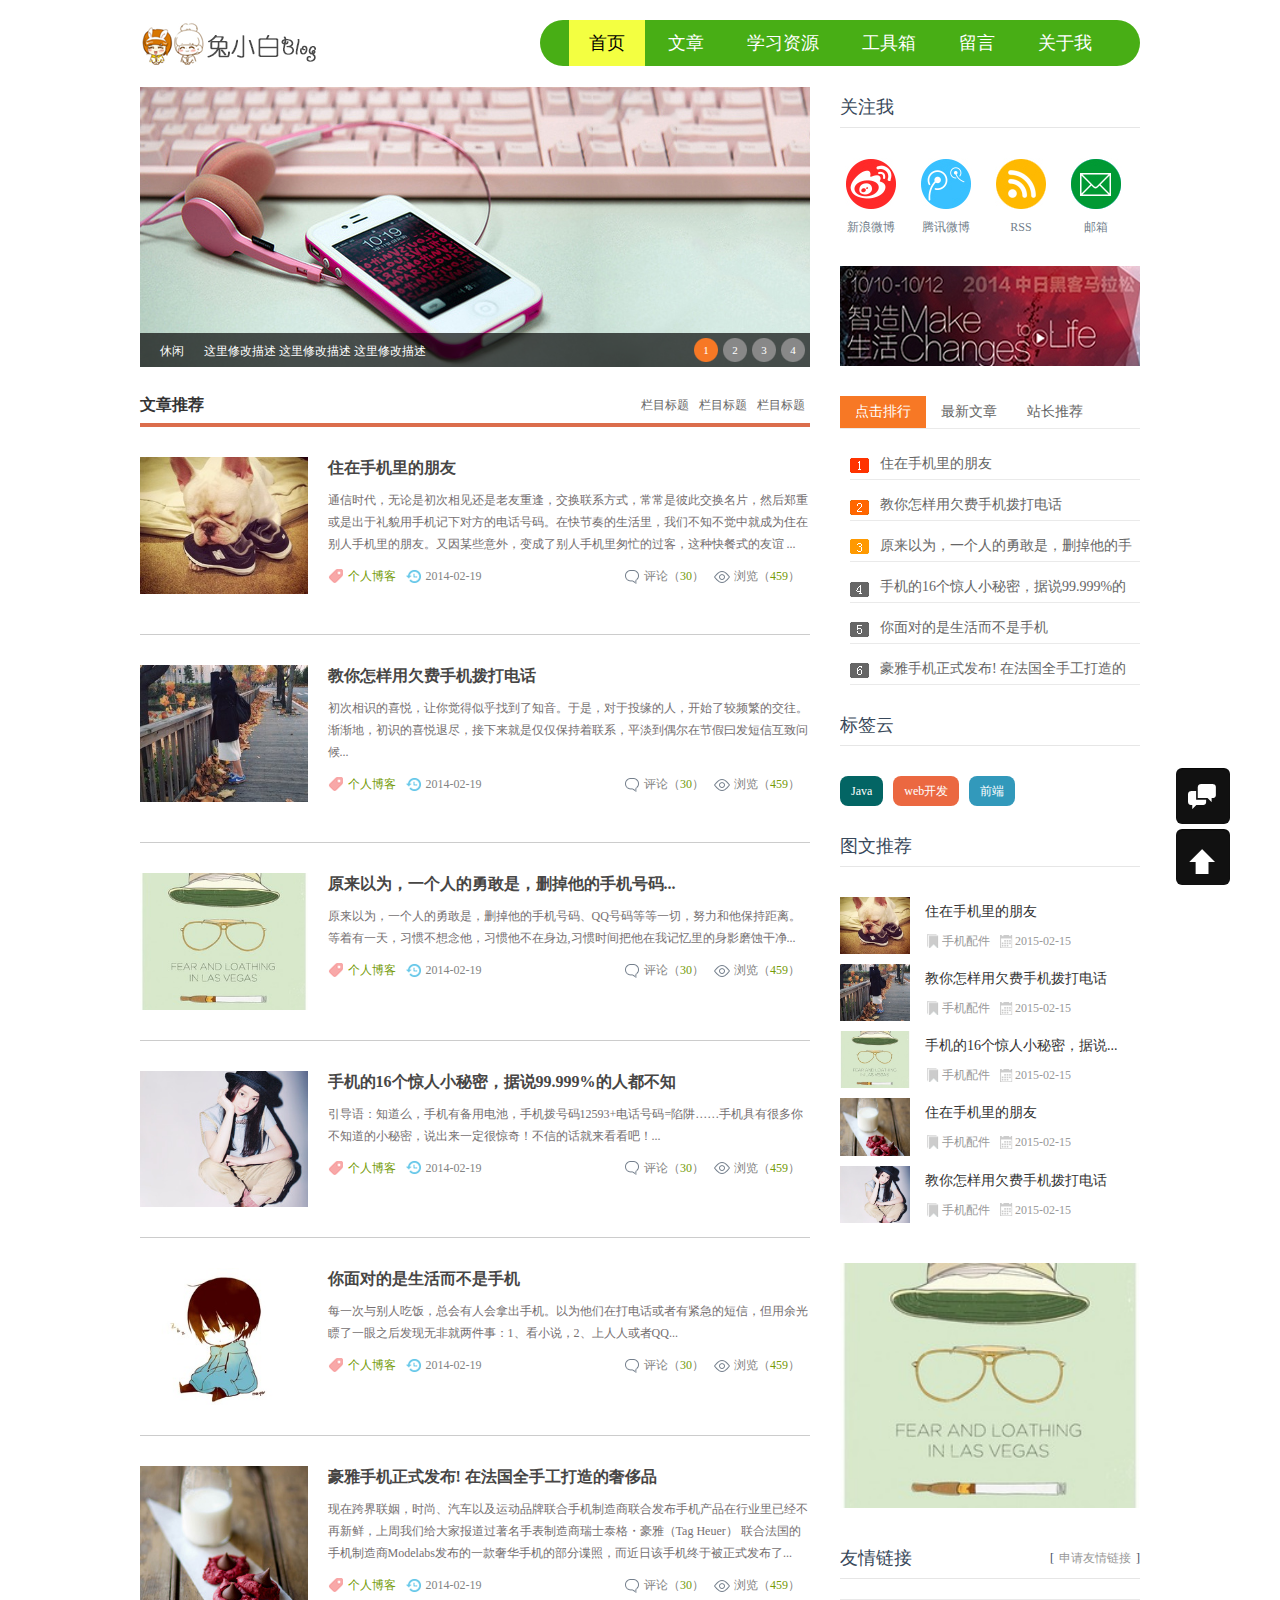
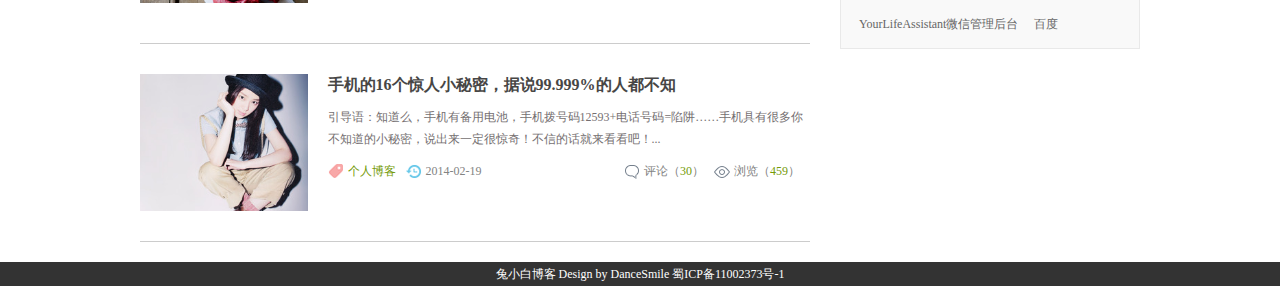
==== commit 6fcd106b: "添加博客模版 准备开发" ====
--- a/html/index.html
+++ b/html/index.html
@@ -1,28 +1,28 @@
 <!doctype html>
 <html>
 <head>
-<meta charset="utf-8">
-<title>赵超个人博客</title>
-<meta name="keywords" content="" />
-<meta name="description" content="" />
-<link href="css/base.css" rel="stylesheet">
-<link href="css/index.css" rel="stylesheet">
-<script type="text/javascript" src="js/jquery.min.js"></script>
-<script type="text/javascript" src="js/sliders.js"></script>
-<!--[if lt IE 9]>
-<script src="js/modernizr.js"></script>
-<![endif]-->
-<!-- 返回顶部调用 begin -->
-<script type="text/javascript" src="js/up/jquery.js"></script>
-<script type="text/javascript" src="js/up/js.js"></script>
-<!-- 返回顶部调用 end-->
+    <title>赵超个人博客</title>
+    <link href="css/style.css" rel='stylesheet' type='text/css' media="all"/>
+    <meta name="viewport" content="width=device-width, initial-scale=1">
+    <meta http-equiv="Content-Type" content="text/html; charset=utf-8"/>
+    <link href="css/base.css" rel="stylesheet">
+    <link href="css/index.css" rel="stylesheet">
+    <script type="text/javascript" src="js/jquery.min.js"></script>
+    <script type="text/javascript" src="js/sliders.js"></script>
+    <!--[if lt IE 9]>
+    <script src="js/modernizr.js"></script>
+    <![endif]-->
+    <!-- 返回顶部调用 begin -->
+    <script type="text/javascript" src="js/up/jquery.js"></script>
+    <script type="text/javascript" src="js/up/js.js"></script>
+    <!-- 返回顶部调用 end-->
 </head>
 <body>
 <header>
   <div class="logo f_l"> <a href="/"><img src="images/logo.png"></a> </div>
   <nav id="topnav" class="f_r">
     <ul>
-      <a href="index.html" target="_blank">首页</a> <a href="articles.html" target="_blank">文章</a> <a href="a.html" target="_blank">学习资源</a> <a href="c.html" target="_blank">相册</a> <a href="b.html" target="_blank">留言</a> <a href="about_me.html" target="_self">关于我</a>
+        <a href="index.html" target="_self">首页</a> <a href="articles.html" target="_self">文章</a> <a href="learn_resources.html" target="_self">学习资源</a> <a href="tools.html" target="_self">工具箱</a> <a href="leave_msg.html" target="_self">留言</a> <a href="about_me.html" target="_self">关于我</a>
     </ul>
     <script src="js/nav.js"></script> 
   </nav>
